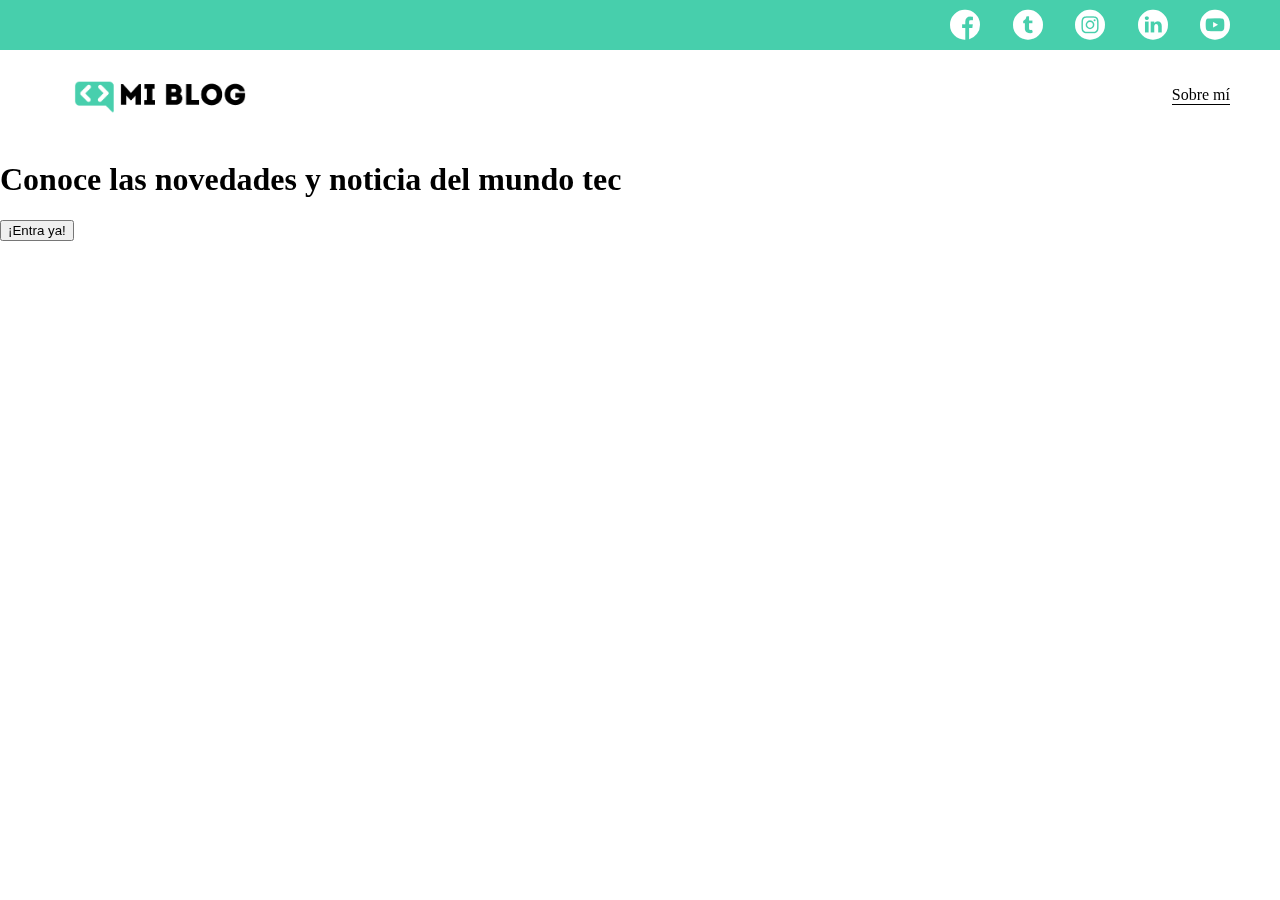
==== index.html @ adf9fb33 "En este commit se agregaron las carpetas complemetarias de fuentes e imagenes y se termino de maquet" ====
<!DOCTYPE html>
<html lang="en">
<head>
    <meta charset="UTF-8">
    <meta http-equiv="X-UA-Compatible" content="IE=edge">
    <meta name="viewport" content="width=device-width, initial-scale=1.0">
    <title>Mi portafolio</title>
    <link rel="stylesheet" href="./css/main.css">
    <link rel="stylesheet" href="./css/font/flaticon.css">
</head>
<body>
    <header>
        <section class="header-icons-container">
            <div class="icons">
                <a href=""><span class="flaticon-001-facebook"></span></a>
                <a href=""><span class="flaticon-002-twitter"></span></a>
                <a href=""><span class="flaticon-011-instagram"></span></a>
                <a href=""><span class="flaticon-010-linkedin"></span></a>
                <a href=""><span class="flaticon-008-youtube"></span></a>
            </div>
        </section>
        <nav>
            <section class="nav-logo-container">
                <a href="/"><img src="./assets/img/Logo-negro.png" alt="Logo de mi blog"></a>
            </section>
            <section class="profile-link">
                <a href="perfil.html">Sobre mí</a>
            </section>
        </nav>
    </header>

    <main>
        <section>
            <h1>Conoce las novedades y noticia del mundo tec</h1>
            <button>
                <a href="">¡Entra ya!</a>
            </button>
        </section>
    </main>
    
</body>
</html>
---- css/main.css ----
/* quitar estilos por default */

body{
    margin: 0;
    padding: 0;
    position: fixed;
    top: 0;
    bottom: 0;
    left: 0;
    right: 0;
}

a{
    text-decoration: none;
    display: inline;
    color: black;
}

header{
   width: 100%;
   height: 140px;
   display: grid;
   grid-template-rows: 1fr 1fr; 
}

header .header-icons-container{
    width: 100%;
    height: 50px;
    display: grid;
    background-color: #47cfac;
}

header .header-icons-container .icons{
    width: 300px;
    height: auto;
    display: flex;
    justify-items: flex-end;
    align-items: center;
    justify-content: space-between;
    justify-self: end;
    margin-right: 50px;
}

header .icons span{
    color: white;
}

nav{
    display: grid;
    grid-template-columns: 1fr 1fr;
    height: 90px;
}

nav .nav-logo-container{
    margin-left: 50px;
}

nav .nav-logo-container img{
    width: 220px;
    margin-top: 10px;
}
nav .profile-link{
    display: flex;
    align-items: center;
    justify-content: flex-end;
    margin-right: 50px;
}

nav .profile-link a{
    color: black;
    border-bottom: 1px solid black;
}
---- css/font/flaticon.css ----
/*
  	Flaticon icon font: Flaticon
  	Creation date: 20/12/2018 09:27
  	*/

@font-face {
  font-family: "Flaticon";
  src: url("./Flaticon.eot");
  src: url("./Flaticon.eot?#iefix") format("embedded-opentype"),
       url("./Flaticon.woff") format("woff"),
       url("./Flaticon.ttf") format("truetype"),
       url("./Flaticon.svg#Flaticon") format("svg");
  font-weight: normal;
  font-style: normal;
}

@media screen and (-webkit-min-device-pixel-ratio:0) {
  @font-face {
    font-family: "Flaticon";
    src: url("./Flaticon.svg#Flaticon") format("svg");
  }
}

[class^="flaticon-"]:before, [class*=" flaticon-"]:before,
[class^="flaticon-"]:after, [class*=" flaticon-"]:after {   
  font-family: Flaticon;
        font-size: 30px;
font-style: normal;
margin-left: 20px;
}

.flaticon-001-facebook:before { content: "\f100"; }
.flaticon-002-twitter:before { content: "\f101"; }
.flaticon-003-whatsapp:before { content: "\f102"; }
.flaticon-004-groupme:before { content: "\f103"; }
.flaticon-005-kik:before { content: "\f104"; }
.flaticon-006-skype:before { content: "\f105"; }
.flaticon-007-periscope:before { content: "\f106"; }
.flaticon-008-youtube:before { content: "\f107"; }
.flaticon-009-itunes:before { content: "\f108"; }
.flaticon-010-linkedin:before { content: "\f109"; }
.flaticon-011-instagram:before { content: "\f10a"; }
.flaticon-012-messenger:before { content: "\f10b"; }
.flaticon-013-twitter-1:before { content: "\f10c"; }
.flaticon-014-snapchat:before { content: "\f10d"; }
.flaticon-015-reddit:before { content: "\f10e"; }
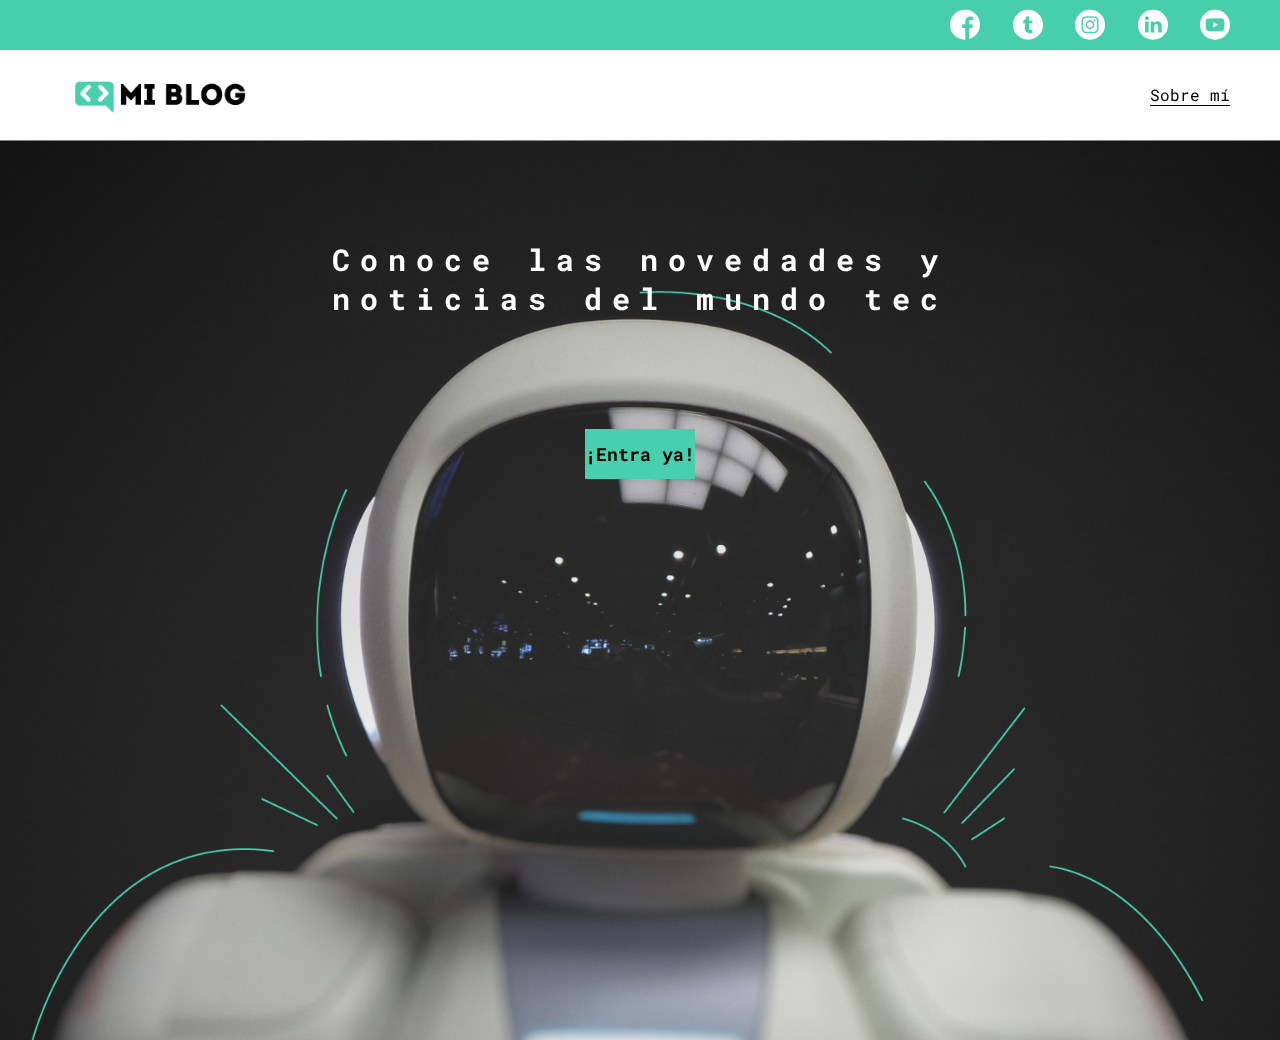
==== commit e862ae26: "En este commit se agrego fondo y arreglo el boton de entra ya." ====
--- a/index.html
+++ b/index.html
@@ -19,6 +19,7 @@
                 <a href=""><span class="flaticon-008-youtube"></span></a>
             </div>
         </section>
+
         <nav>
             <section class="nav-logo-container">
                 <a href="/"><img src="./assets/img/Logo-negro.png" alt="Logo de mi blog"></a>
@@ -29,12 +30,10 @@
         </nav>
     </header>
 
-    <main>
+    <main class="home-main">
         <section>
-            <h1>Conoce las novedades y noticia del mundo tec</h1>
-            <button>
-                <a href="">¡Entra ya!</a>
-            </button>
+            <h1 class="home-main-text">Conoce las novedades y noticias del mundo tec</h1>
+            <a class="home-main-button" href="./blogs.html">¡Entra ya!</a>
         </section>
     </main>
     
--- a/css/main.css
+++ b/css/main.css
@@ -1,6 +1,9 @@
+@import url('https://fonts.googleapis.com/css?family=Roboto+Mono:400,500,700|Roboto+Slab:400,700|Roboto:400,500,700,900&display=swap');
+
 /* quitar estilos por default */
 
 body{
+    font-family: 'Roboto Mono', monospace;
     margin: 0;
     padding: 0;
     position: fixed;
@@ -69,4 +72,47 @@
 nav .profile-link a{
     color: black;
     border-bottom: 1px solid black;
+}
+
+.home-main{
+    display: grid;
+    grid-template-columns: 1fr 4fr 1fr;
+    height: 100%;
+    background-image: url('../assets/img/Cover.png');
+    background-position: center;
+    background-repeat: no-repeat;
+    background-size: cover;
+}
+
+.home-main section{
+    display: grid;
+    grid-column: 2;
+    justify-items: center;
+    height: 350px;
+    margin-top: 80px;
+}
+
+.home-main-text{
+    font-family: 'Roboto mono', monospace;
+    font-size: 30px;
+    font-weight: 700px;
+    letter-spacing: 10px;
+    color: black;
+    text-align: center;
+    color: white;
+}
+
+.home-main-button{
+    width: 110px;
+    height: 50px;
+    background: #48cfad;
+    text-align: center;
+    font-weight: 700;
+    font-size: 18px;
+    line-height: 50px;
+}
+
+.home-main-button a{
+    font-weight: 700;
+    font-size: 28px;
 }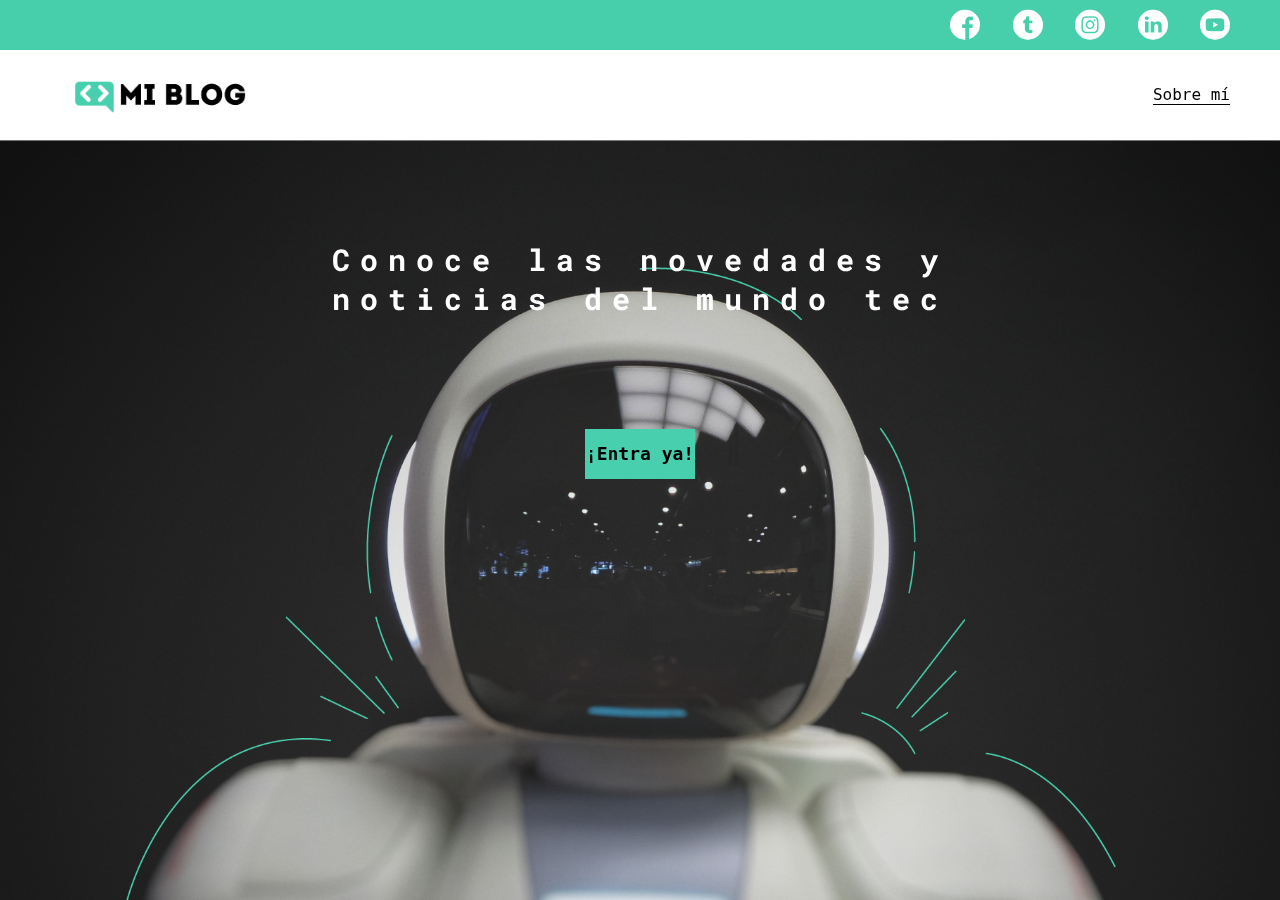
==== commit 5200eb5b: "En este commit se finalizaron todos los templates del blog." ====
--- a/index.html
+++ b/index.html
@@ -7,8 +7,9 @@
     <title>Mi portafolio</title>
     <link rel="stylesheet" href="./css/main.css">
     <link rel="stylesheet" href="./css/font/flaticon.css">
+    <link rel="stylesheet" href="./css/media-queries.css">
 </head>
-<body>
+<body class="home-body">
     <header>
         <section class="header-icons-container">
             <div class="icons">
--- a/css/main.css
+++ b/css/main.css
@@ -3,14 +3,22 @@
 /* quitar estilos por default */
 
 body{
-    font-family: 'Roboto Mono', monospace;
+    font-family:‘Robot Mono’, monospace;
     margin: 0;
     padding: 0;
+}
+
+.home-body{
     position: fixed;
     top: 0;
     bottom: 0;
     left: 0;
     right: 0;
+}
+
+.grid-container{
+    max-width: 980px;
+    margin: auto;
 }
 
 a{
@@ -70,6 +78,7 @@
 }
 
 nav .profile-link a{
+    
     color: black;
     border-bottom: 1px solid black;
 }
@@ -77,7 +86,7 @@
 .home-main{
     display: grid;
     grid-template-columns: 1fr 4fr 1fr;
-    height: 100%;
+    height: calc(100vh - 140px);
     background-image: url('../assets/img/Cover.png');
     background-position: center;
     background-repeat: no-repeat;
@@ -115,4 +124,174 @@
 .home-main-button a{
     font-weight: 700;
     font-size: 28px;
-}+}
+
+.blogs-main{
+    display: grid;
+}
+
+.blogs-news-container{
+    background-color: #e6e9ed;
+    padding:  0px 50px 40px;
+}
+
+.blogs-main-new{
+    display: grid;
+    grid-template-columns: 2fr 1fr;
+    grid-template-rows: 2fr;
+}
+
+.blogs-news-img-container{
+    grid-column:  1;
+}
+
+.blogs-news-img-container img{
+    width: 85%;
+}
+
+.blogs-news-info-container{
+    grid-column: 2;
+}
+
+.blogs-news-info-container p{
+    margin-bottom: 35px;
+}
+
+.blogs-posts-container{
+    padding: 0 50px 40px;
+    text-align: center;
+}
+
+.blogs-posts-container h3{
+    border-bottom: 1px solid #cdd2da;
+    padding-bottom: 20px;
+    text-align: center;
+}
+
+.blogs-button{
+    border: 1px solid #47cfac;
+    padding: 10px 15px;
+    font-size: 12px;
+}
+
+.blogs-button:hover {
+	border: 1px solid white;
+	color: white;
+	background-color: #48CFAD;
+}
+
+.blogs-posts-container .post-container{
+    display: inline-block;
+    padding-left: 10px;
+    max-width: 30%;
+    margin-bottom: 50px;
+    text-align: left;
+}
+
+.blogs-posts-container .post-container{
+    margin-bottom: 35px;
+}
+
+.blogs-posts-container .post-container img{
+    width: 100%;
+}
+
+footer{
+    width: 100%;
+    height: 80px;
+    background-color: #22272d;
+    border-top: 35px solid #47cfac;
+    text-align: center;
+}
+
+footer p{
+    color: white;
+    margin-top: 30px;
+}
+
+.blogpost-img-container{
+    padding: 0px 50px 40px;
+}
+
+.blogpost-img-container img{
+    width: 100%;
+}
+
+.blogpost-main-container{
+    padding: 0px 50px 40px;
+}
+
+.blogpost-main-container h3{
+    border-bottom: 1px solid #cdd2da;
+    padding-bottom: 20px;
+}
+
+.blogpost-main-container article h1{
+    font-size: 25px;
+}
+
+.contact-main-container{
+    width: 100%;
+    min-height: 250px;
+    background-color: #e6e9ed;
+    text-align: center;
+    padding-bottom: 50px;
+}
+
+.contact-main-container div{
+    display: inline-block;
+    width: 49.5%;
+    height: 100%;
+}
+
+.contact-main-container div a{
+    border-bottom: 1px solid black;
+    padding-bottom: 5px;
+}
+
+.contact-main-container .contact-left, .contact-right{
+    text-align: initial;
+    margin-top: 100px;
+}
+
+.contact-main-container img{
+    width:  100px;
+}
+
+.profile-main-container{
+    padding: 70px 40px;
+    background-color: #e6e9ed;
+    margin-bottom: 50px;
+}
+
+.profile-main-container img{
+    width: 320px;
+    margin-right: 30px;
+}
+
+.profile-main-container .profile-container{
+    display: flex;
+}
+
+.profile-main-projects{
+    padding: 0 50px 40px;
+}
+
+.profile-main-projects h3{
+    border-bottom: 1px solid #cdd2da;
+    padding-bottom: 35px;
+    text-align: center;
+}
+
+.projects-main-container{
+    display: grid;
+    grid-template-columns: 1fr 1fr 1fr;
+}
+
+.project-container{
+    padding: 0 5px;
+}
+
+
+
+
--- a/css/media-queries.css
+++ b/css/media-queries.css
@@ -0,0 +1,32 @@
+@media (max-width: 900px){
+    .blogs-main-new{
+        grid-template-columns: 1fr;
+        grid-template-rows: 3fr;
+    }
+    .blogs-news-img-container{
+        grid-row: 2;
+    }
+    .blogs-news-info-container{
+        grid-column: 1;
+        grid-row: 3;
+    }
+    .blogs-posts-container .post-container{
+        max-width: 45%;
+    }
+    .projects-main-container{
+        grid-template-columns: 1fr 1fr;
+        grid-template-rows: 2fr;
+    }
+    .profile-main-container .profile-container{
+        display: block;
+    }
+}
+
+@media (max-width: 600px){
+    .blogs-posts-container .post-container{
+        max-width: 95%;
+    }
+    .projects-main-container {
+        grid-template-columns: 1fr;
+    }
+}
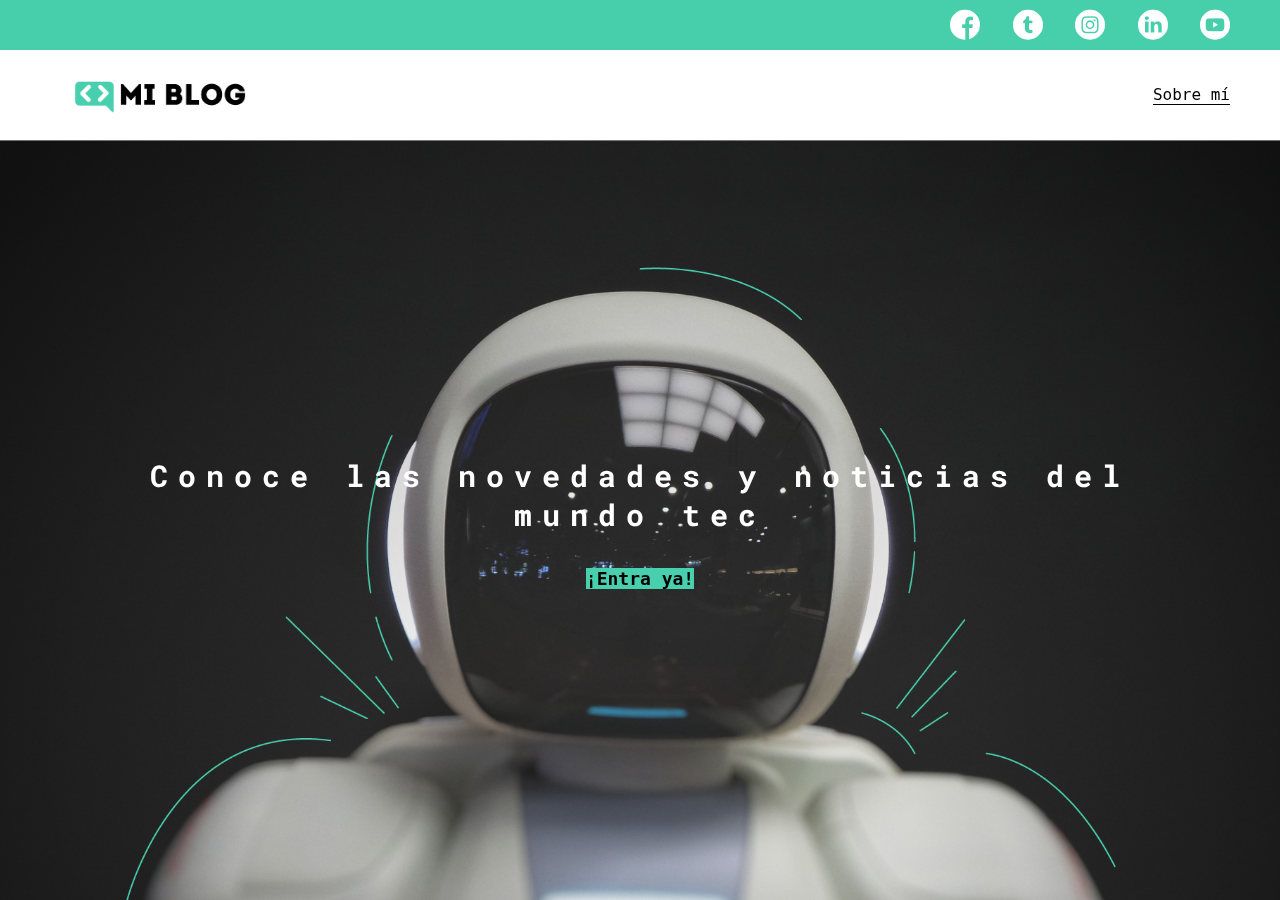
==== commit 86a1b95e: "En este commit se agregó corrigio el error donde no se mostraba el boton Entra ya en moviles." ====
--- a/index.html
+++ b/index.html
@@ -4,10 +4,11 @@
     <meta charset="UTF-8">
     <meta http-equiv="X-UA-Compatible" content="IE=edge">
     <meta name="viewport" content="width=device-width, initial-scale=1.0">
-    <title>Mi portafolio</title>
+    <title>Mi Blog: Víctor López - Home</title>
     <link rel="stylesheet" href="./css/main.css">
     <link rel="stylesheet" href="./css/font/flaticon.css">
     <link rel="stylesheet" href="./css/media-queries.css">
+    <link rel="icon" href="./assets/img/logo.ico">
 </head>
 <body class="home-body">
     <header>
@@ -31,11 +32,13 @@
         </nav>
     </header>
 
-    <main class="home-main">
-        <section>
+    <main class="home-main-grid">
+        <div></div>
+        <div class="home-main-grid-content">
             <h1 class="home-main-text">Conoce las novedades y noticias del mundo tec</h1>
             <a class="home-main-button" href="./blogs.html">¡Entra ya!</a>
-        </section>
+        </div>
+        <div></div>
     </main>
     
 </body>
--- a/css/main.css
+++ b/css/main.css
@@ -83,22 +83,28 @@
     border-bottom: 1px solid black;
 }
 
-.home-main{
-    display: grid;
-    grid-template-columns: 1fr 4fr 1fr;
-    height: calc(100vh - 140px);
+main{
+  min-width: 320px;
+  width: 100%;
+  height: auto;
+}
+
+.home-main-grid{
+    display: grid;
+    grid-template-columns: 1fr 8fr 1fr;
+    height: calc(100vh - 140px); 
+    align-content: center;
     background-image: url('../assets/img/Cover.png');
     background-position: center;
     background-repeat: no-repeat;
     background-size: cover;
 }
 
-.home-main section{
-    display: grid;
-    grid-column: 2;
-    justify-items: center;
-    height: 350px;
-    margin-top: 80px;
+
+
+.home-main-grid div{
+    text-align: center;
+    align-content: center;
 }
 
 .home-main-text{
@@ -121,6 +127,12 @@
     line-height: 50px;
 }
 
+.home-main-button:hover {
+	border: 1px solid white;
+	color: white;
+	background-color: #48CFAD;
+}
+
 .home-main-button a{
     font-weight: 700;
     font-size: 28px;
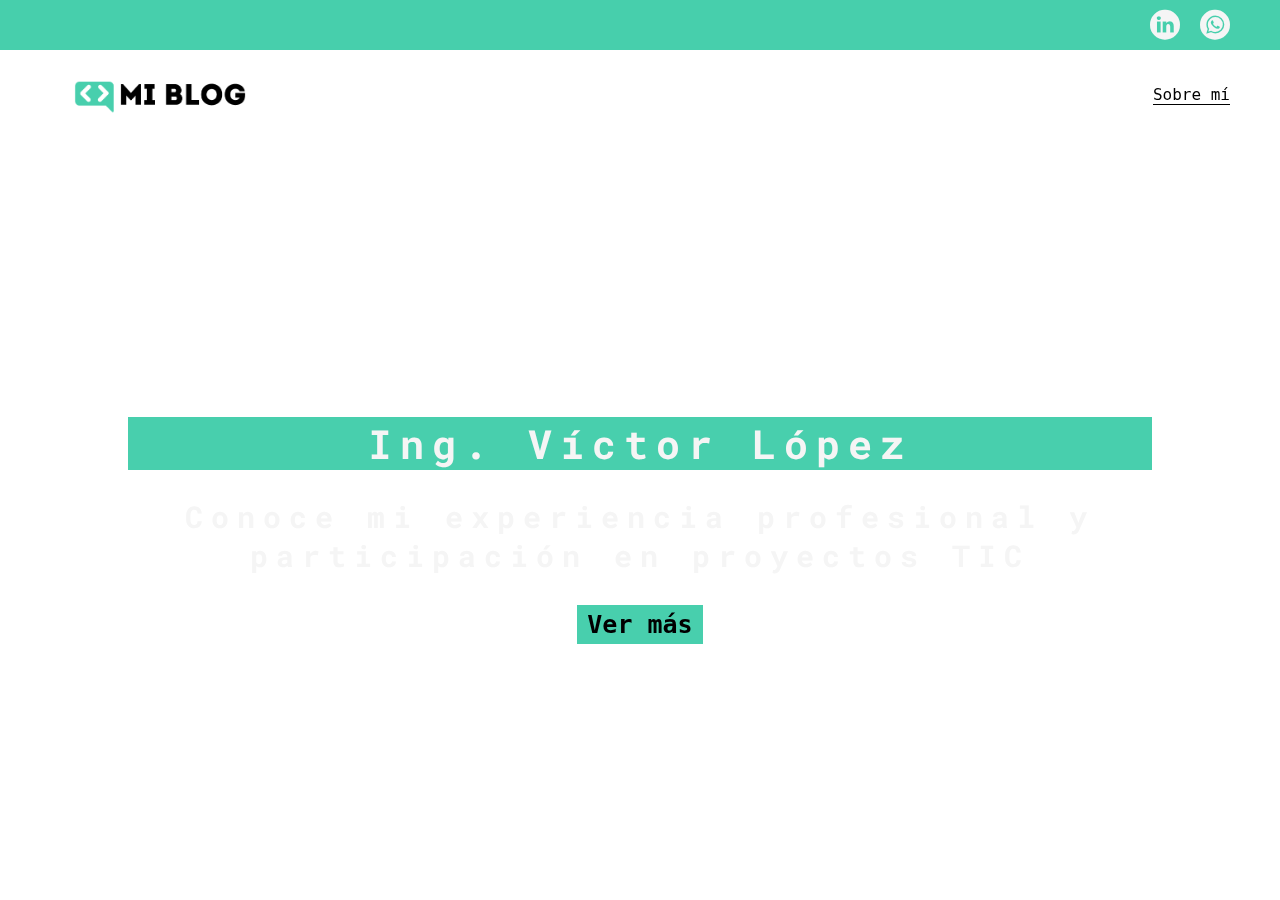
==== commit 8918935e: "Se mejoró la pantalla Home." ====
--- a/index.html
+++ b/index.html
@@ -14,11 +14,11 @@
     <header>
         <section class="header-icons-container">
             <div class="icons">
-                <a href=""><span class="flaticon-001-facebook"></span></a>
+                <!-- <a href=""><span class="flaticon-001-facebook"></span></a>
                 <a href=""><span class="flaticon-002-twitter"></span></a>
-                <a href=""><span class="flaticon-011-instagram"></span></a>
-                <a href=""><span class="flaticon-010-linkedin"></span></a>
-                <a href=""><span class="flaticon-008-youtube"></span></a>
+                <a href=""><span class="flaticon-011-instagram"></span></a> -->
+                <a href="https://www.linkedin.com/in/v%C3%ADctor-alberto-l%C3%B3pez-am%C3%A9zquita-loav"><span class="flaticon-010-linkedin"></span></a>
+                <a href="https://api.whatsapp.com/send/?phone=%2B525524080800&text&app_absent=0"><span class="flaticon-003-whatsapp"></span></a>
             </div>
         </section>
 
@@ -35,8 +35,9 @@
     <main class="home-main-grid">
         <div></div>
         <div class="home-main-grid-content">
-            <h1 class="home-main-text">Conoce las novedades y noticias del mundo tec</h1>
-            <a class="home-main-button" href="./blogs.html">¡Entra ya!</a>
+            <h1 class="home-main-text">Ing. Víctor López</h1>
+            <h2 class="home-secondary-text">Conoce mi experiencia profesional y participación en proyectos TIC</h2>
+            <a class="home-main-button" href="./blogs.html"> Ver más </a>
         </div>
         <div></div>
     </main>
--- a/css/main.css
+++ b/css/main.css
@@ -42,18 +42,18 @@
 }
 
 header .header-icons-container .icons{
-    width: 300px;
+    width: 95px;
     height: auto;
     display: flex;
     justify-items: flex-end;
     align-items: center;
-    justify-content: space-between;
+    justify-content: right;
     justify-self: end;
     margin-right: 50px;
 }
 
 header .icons span{
-    color: white;
+    color: whitesmoke;
 }
 
 nav{
@@ -94,7 +94,8 @@
     grid-template-columns: 1fr 8fr 1fr;
     height: calc(100vh - 140px); 
     align-content: center;
-    background-image: url('../assets/img/Cover.png');
+    /* background-image: url('../assets/img/Cover.png'); */
+    background-image: url('https://cdn.pixabay.com/photo/2014/05/02/21/48/blogger-336371_1280.jpg');
     background-position: center;
     background-repeat: no-repeat;
     background-size: cover;
@@ -109,27 +110,39 @@
 
 .home-main-text{
     font-family: 'Roboto mono', monospace;
+    font-size: 40px;
+    font-weight: 700px;
+    letter-spacing: 8px;
+    color: black;
+    text-align: center;
+    color: whitesmoke;
+    background: #48cfad;
+}
+
+.home-secondary-text{
+    font-family: 'Roboto mono', monospace;
     font-size: 30px;
     font-weight: 700px;
-    letter-spacing: 10px;
+    letter-spacing: 8px;
     color: black;
     text-align: center;
-    color: white;
+    color: whitesmoke;
 }
 
 .home-main-button{
     width: 110px;
-    height: 50px;
+    padding: 5px 10px;
+    height: 70px;
     background: #48cfad;
     text-align: center;
     font-weight: 700;
-    font-size: 18px;
+    font-size: 25px;
     line-height: 50px;
 }
 
 .home-main-button:hover {
-	border: 1px solid white;
-	color: white;
+	border: 1px solid whitesmoke;
+	color: whitesmoke;
 	background-color: #48CFAD;
 }
 
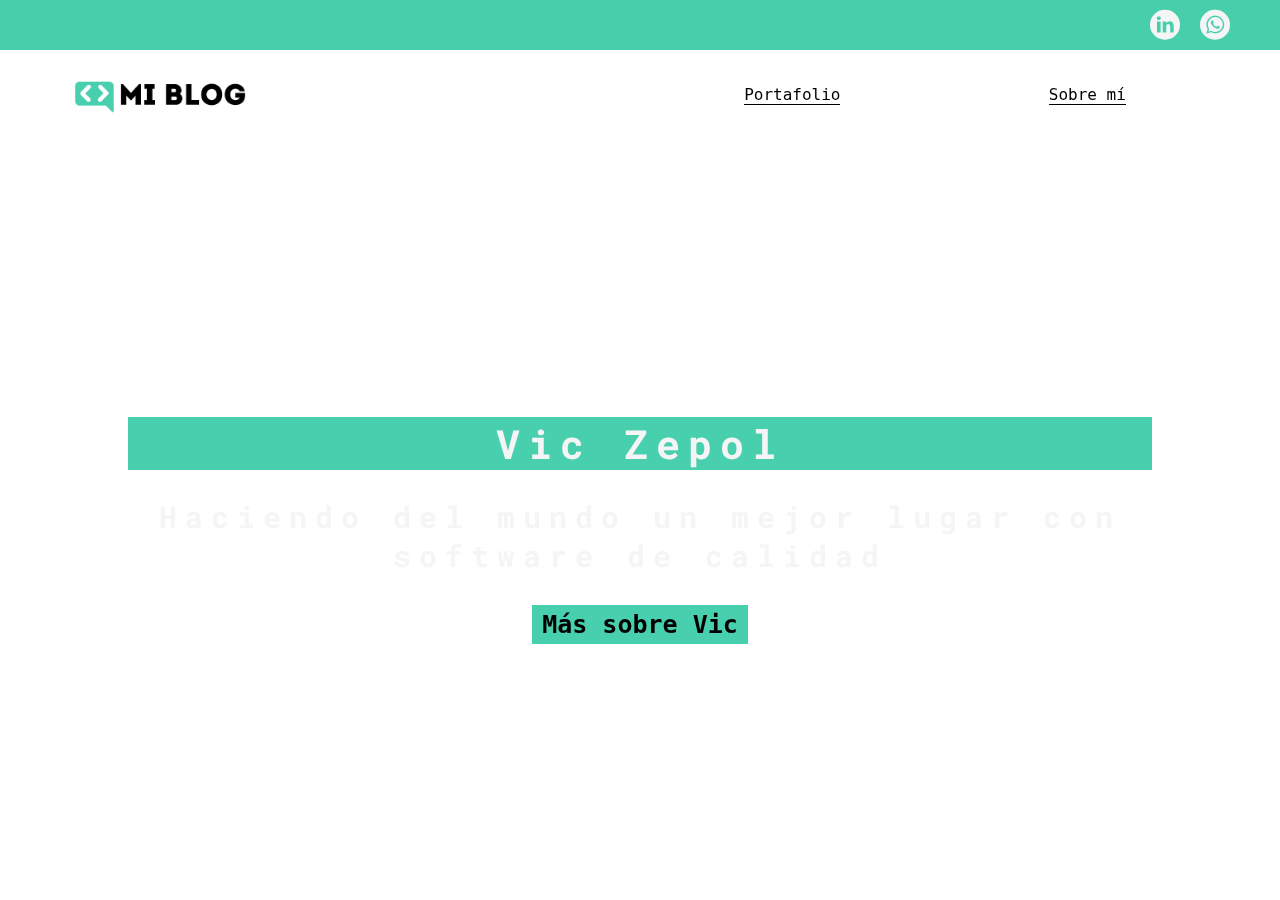
==== commit af61620f: "Se actualizó diversas secciones del blog" ====
--- a/index.html
+++ b/index.html
@@ -27,6 +27,7 @@
                 <a href="/"><img src="./assets/img/Logo-negro.png" alt="Logo de mi blog"></a>
             </section>
             <section class="profile-link">
+                <a href="blogs.html">Portafolio</a>
                 <a href="perfil.html">Sobre mí</a>
             </section>
         </nav>
@@ -35,9 +36,9 @@
     <main class="home-main-grid">
         <div></div>
         <div class="home-main-grid-content">
-            <h1 class="home-main-text">Ing. Víctor López</h1>
-            <h2 class="home-secondary-text">Conoce mi experiencia profesional y participación en proyectos TIC</h2>
-            <a class="home-main-button" href="./blogs.html"> Ver más </a>
+            <h1 class="home-main-text">Vic Zepol</h1>
+            <h2 class="home-secondary-text">Haciendo del mundo un mejor lugar con software de calidad</h2>
+            <a class="home-main-button" href="./perfil.html">Más sobre Vic</a>
         </div>
         <div></div>
     </main>
--- a/css/main.css
+++ b/css/main.css
@@ -73,7 +73,8 @@
 nav .profile-link{
     display: flex;
     align-items: center;
-    justify-content: flex-end;
+    /*justify-content: flex-end;*/
+    justify-content: space-around;
     margin-right: 50px;
 }
 
@@ -235,20 +236,23 @@
 }
 
 .blogpost-img-container{
-    padding: 0px 50px 40px;
+    padding: 0px 50px 0px;
+    
 }
 
 .blogpost-img-container img{
     width: 100%;
+    margin-left: auto;
+    margin-right: auto;
 }
 
 .blogpost-main-container{
-    padding: 0px 50px 40px;
+    padding: 0px 50px 0px;
 }
 
 .blogpost-main-container h3{
     border-bottom: 1px solid #cdd2da;
-    padding-bottom: 20px;
+    padding-bottom: 10px;
 }
 
 .blogpost-main-container article h1{
@@ -257,7 +261,8 @@
 
 .contact-main-container{
     width: 100%;
-    min-height: 250px;
+    /* min-height: 250px; */
+    min-height: 50px;
     background-color: #e6e9ed;
     text-align: center;
     padding-bottom: 50px;
@@ -276,7 +281,8 @@
 
 .contact-main-container .contact-left, .contact-right{
     text-align: initial;
-    margin-top: 100px;
+    /* margin-top: 100px; */
+    margin-top: 50px;
 }
 
 .contact-main-container img{
@@ -284,9 +290,9 @@
 }
 
 .profile-main-container{
-    padding: 70px 40px;
+    padding: 30px 30px;
     background-color: #e6e9ed;
-    margin-bottom: 50px;
+    margin-bottom: 25px;
 }
 
 .profile-main-container img{
--- a/css/media-queries.css
+++ b/css/media-queries.css
@@ -29,4 +29,42 @@
     .projects-main-container {
         grid-template-columns: 1fr;
     }
+
+    .home-secondary-text{
+    font-size: 25px;
+    letter-spacing: 4px;
+    }
+
+    .home-main-text{
+    font-size: 25px;
+    letter-spacing: 4px;
+    }
+
+    .home-main-button{
+    width: 110px;
+    padding: 3px 6px;
+    height: 70px;
+    font-size: 15px;
+    line-height: 50px;
+    }
 }
+
+ @media (max-width: 400px){
+    .home-secondary-text{
+    font-size: 15px;
+    letter-spacing: 4px;
+    }
+
+    .home-main-text{
+    font-size: 15px;
+    letter-spacing: 4px;
+    }
+
+    .home-main-button{
+    width: 110px;
+    padding: 3px 6px;
+    height: 70px;
+    font-size: 10px;
+    line-height: 50px;
+    }
+} 
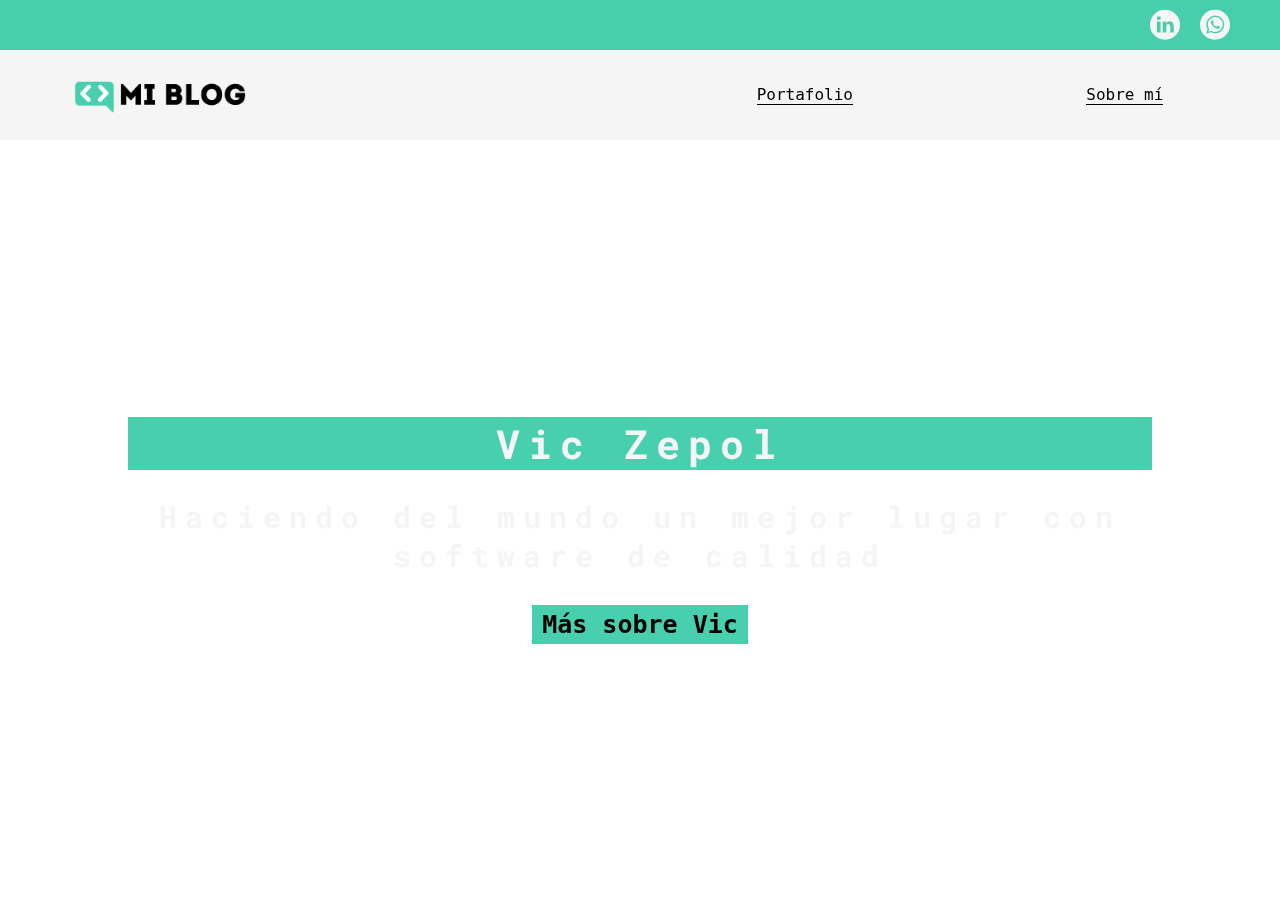
==== commit f64c1100: "Se añadió información e imagenes de la sección de expereicia laboral" ====
--- a/index.html
+++ b/index.html
@@ -27,7 +27,7 @@
                 <a href="/"><img src="./assets/img/Logo-negro.png" alt="Logo de mi blog"></a>
             </section>
             <section class="profile-link">
-                <a href="blogs.html">Portafolio</a>
+                <a href="portafolio.html">Portafolio</a>
                 <a href="perfil.html">Sobre mí</a>
             </section>
         </nav>
--- a/css/main.css
+++ b/css/main.css
@@ -60,6 +60,7 @@
     display: grid;
     grid-template-columns: 1fr 1fr;
     height: 90px;
+    background-color: whitesmoke;
 }
 
 nav .nav-logo-container{
@@ -75,7 +76,7 @@
     align-items: center;
     /*justify-content: flex-end;*/
     justify-content: space-around;
-    margin-right: 50px;
+    /* margin-right: 50px; */
 }
 
 nav .profile-link a{
@@ -280,7 +281,7 @@
 }
 
 .contact-main-container .contact-left, .contact-right{
-    text-align: initial;
+    text-align: auto;
     /* margin-top: 100px; */
     margin-top: 50px;
 }
--- a/css/media-queries.css
+++ b/css/media-queries.css
@@ -20,6 +20,40 @@
     .profile-main-container .profile-container{
         display: block;
     }
+
+    .profile-main-container img{
+    width: 350px;
+    margin-right: 0px; 
+    }
+
+    nav {
+        grid-template-columns: 1fr;
+        height: 120px;
+    }
+
+    nav .nav-logo-container{
+        margin: auto;
+    }
+
+    nav .profile-link{
+        display: flex;
+        align-items: center;
+        justify-content: space-around;
+    }
+
+    .blogpost-main-container {
+    padding: 25px 30px 0px;
+    }
+
+    .profile-main-container {
+    padding: 60px 30px;
+    }
+
+    .blogs-main-new {
+    margin-top: 30px;
+}
+
+
 }
 
 @media (max-width: 600px){
@@ -28,7 +62,40 @@
     }
     .projects-main-container {
         grid-template-columns: 1fr;
+        
     }
+
+    nav {
+        grid-template-columns: 1fr;
+        height: 120px;
+    }
+
+    nav .nav-logo-container{
+        margin: auto;
+    }
+
+    nav .profile-link{
+        display: flex;
+        align-items: center;
+        justify-content: space-around;
+    }
+
+    .blogpost-main-container {
+    padding: 25px 30px 0px;
+    }
+
+    .profile-main-container {
+    padding: 60px 30px;
+    }
+
+    .profile-main-container img{
+    margin-right: 0px;
+    width: 350px;
+    }
+
+    .blogs-main-new {
+    margin-top: 30px;
+}
 
     .home-secondary-text{
     font-size: 25px;
@@ -49,7 +116,7 @@
     }
 }
 
- @media (max-width: 400px){
+ @media (max-width: 420px){
     .home-secondary-text{
     font-size: 15px;
     letter-spacing: 4px;
@@ -67,4 +134,9 @@
     font-size: 10px;
     line-height: 50px;
     }
+    
+    .profile-main-container img{
+    width: 250px;
+    margin-right: 0px; 
+    }
 } 
